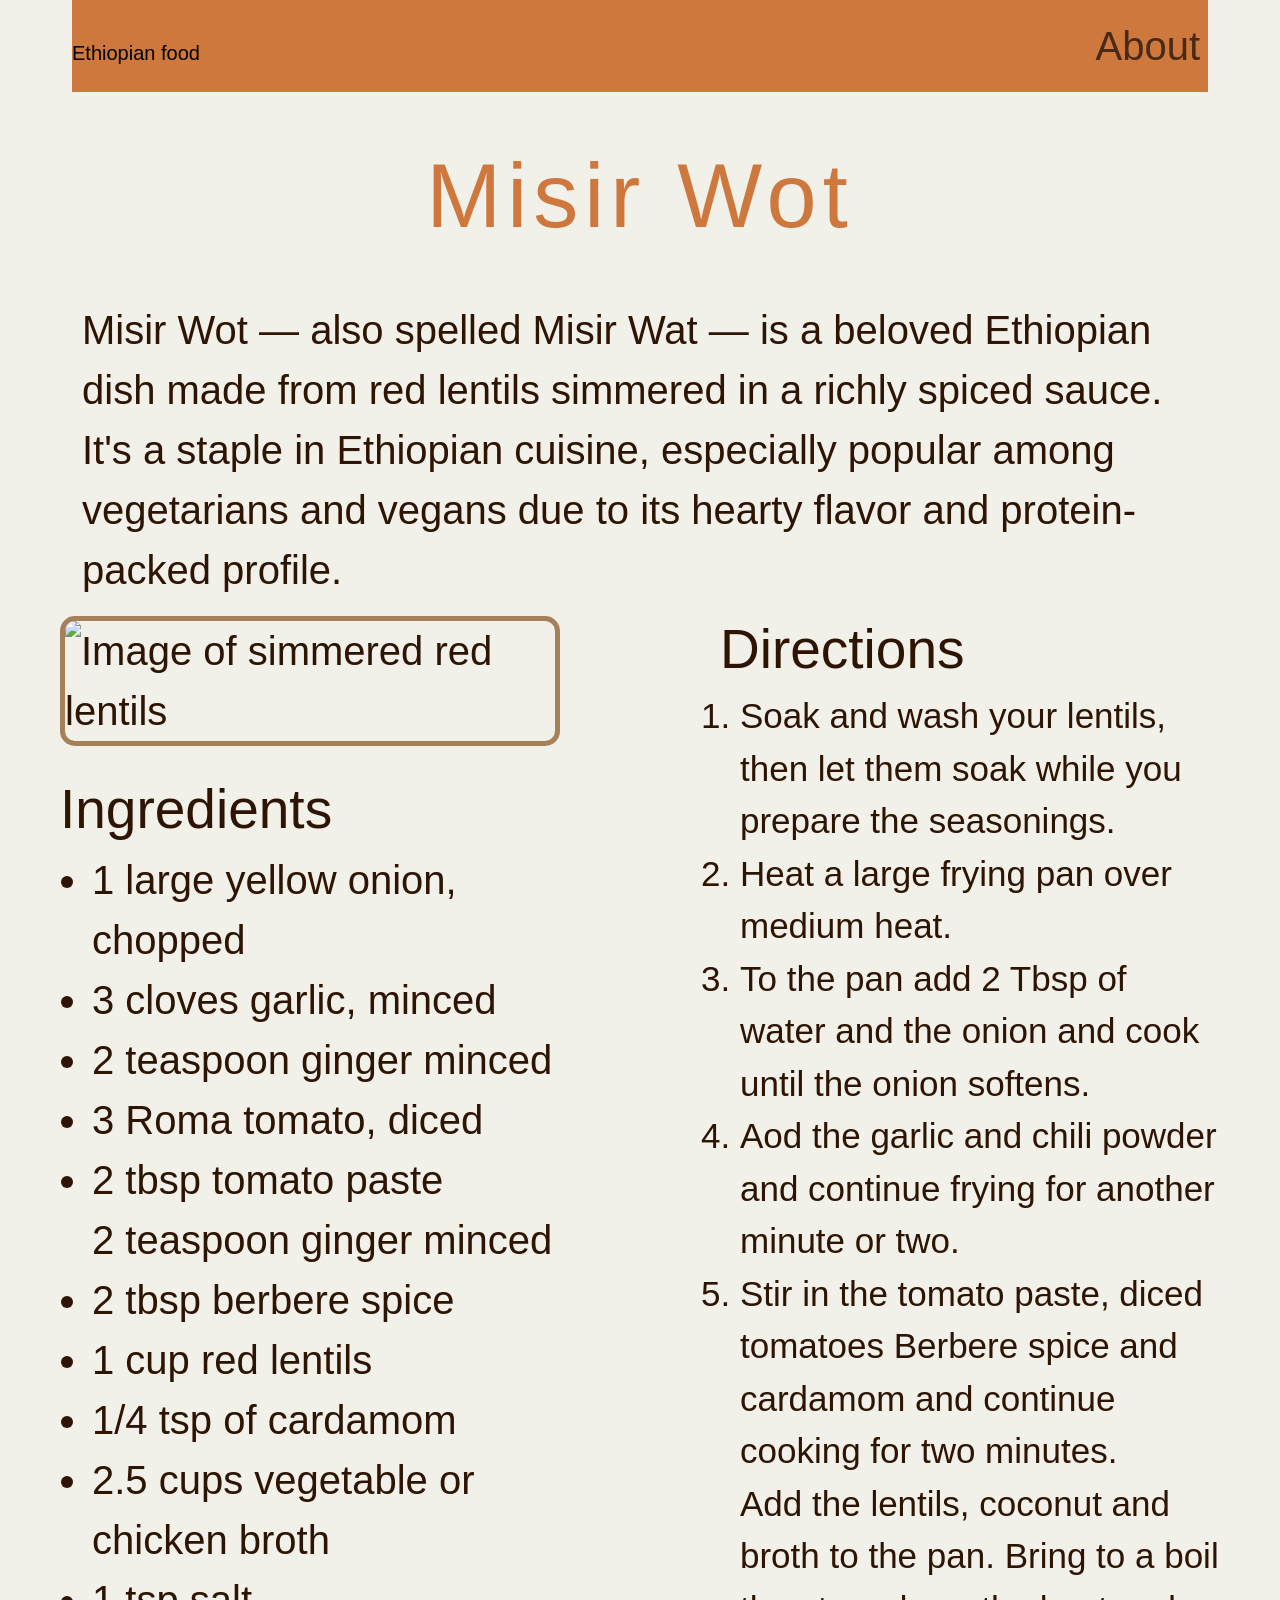
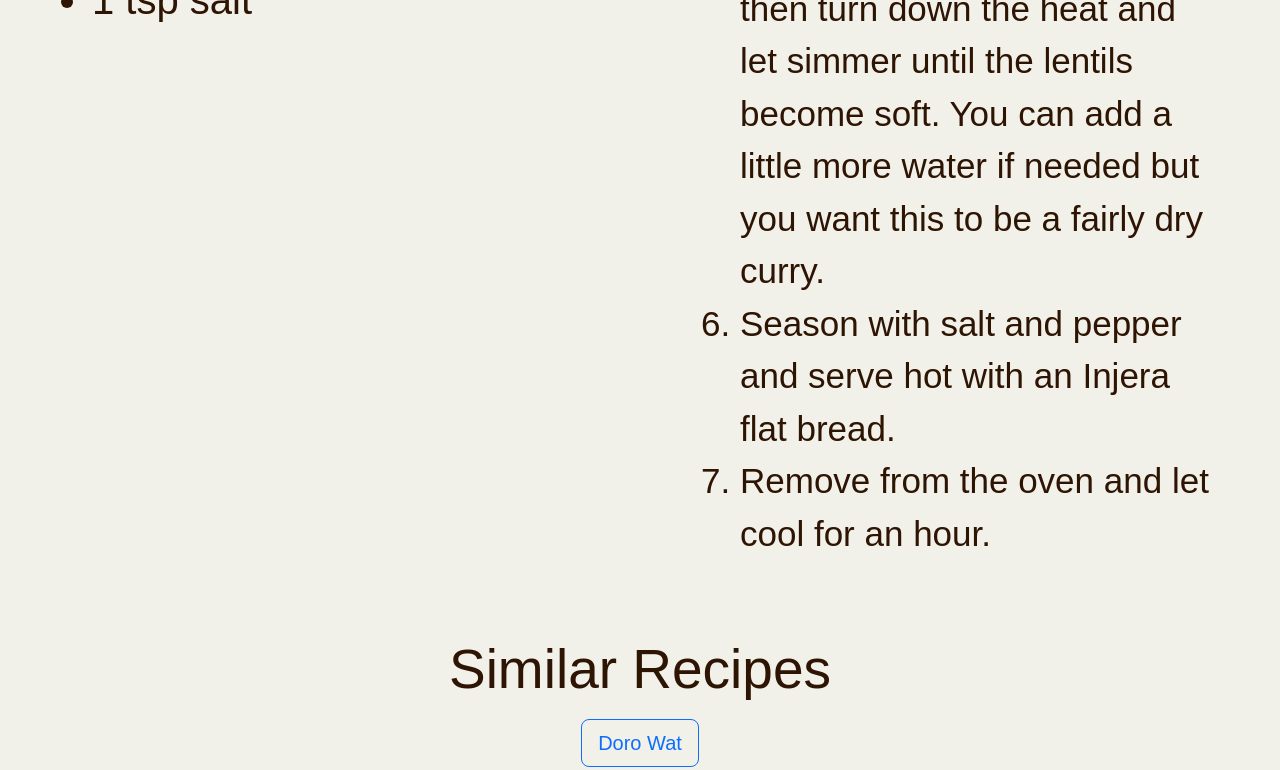
==== index.html @ c92c0d99 "Nav bar moved about link to the right" ====
<!DOCTYPE html>
<html lang="en">
<head>
    <link href="https://cdn.jsdelivr.net/npm/bootstrap@5.3.8/dist/css/bootstrap.min.css" rel="stylesheet" integrity="sha384-sRIl4kxILFvY47J16cr9ZwB07vP4J8+LH7qKQnuqkuIAvNWLzeN8tE5YBujZqJLB" crossorigin="anonymous">
    <link rel="stylesheet" href="styles.css"> </link>
    <meta name="description" content="first html page"></meta>
    <meta charset="UTF-8">
    <meta name="viewport" content="width=device-width, initial-scale=1.0"/>
    <title>Misir Wot</title>
</head>
<body>
    <div class="container-fluid">
        <nav class="navbar navbar-expand-lg navbar-expand-lg bg-orange">
            <div class="navleft">
                <a class="navbar-brand" href="#">Ethiopian food</a>
            </div>
            <div class="navcenter">          
            </div>
            <div class="navright">
                <button class="navbar-toggler" type="button" data-toggle="collapse" data-target="#navbarNav">
                    <span class="navbar-toggler-icon"></span>
                </button>
                <div class="collapse navbar-collapse" id="navbarNav">
                    <ul class="navbar-nav ml-auto">
                        <li class="nav-item">
                        <a class="nav-link rightL" href="#">About</a>
                        </li>
                    </ul>
                </div> 
            </div>
        </nav>
    </div>
    <div class="container">
        <div class="intro col-12">  
            <h1>Misir Wot</h1>
            <p> <strong> Misir Wot</strong> — also spelled Misir Wat — is a beloved Ethiopian dish made from red lentils 
                simmered in a richly spiced sauce. It's a staple in Ethiopian cuisine, especially popular among vegetarians 
                and vegans due to its hearty flavor and protein-packed profile.</p>
        </div>
    </div>

    <div class="content">
        <div class="left">
            <img src="https://www.paintthekitchenred.com/wp-content/uploads/2021/01/Instant-Pot-Ethiopian-Lentils-P1-Paint-the-Kitchen-Red.jpg" alt="Image of simmered red lentils">

            <div class="Ingredients"> 
                <h2>Ingredients</h2>

                <ul>
                    <li>1 large yellow onion, chopped</li>
                    <li>3 cloves garlic, minced</li>
                    <li>2 teaspoon ginger minced</l1>
                    <li>3 Roma tomato, diced</li>
                    <li>2 tbsp tomato paste</li>
                    <l1>2 teaspoon ginger minced</l1>
                    <li>2 tbsp berbere spice</li>
                    <li>1 cup red lentils</li>
                    <li>1/4 tsp of cardamom</li>
                    <li>2.5 cups vegetable or chicken broth</li>
                    <li>1 tsp salt</li>
                </ul>
            </div> 
        </div>

        <div class="right">
            <div class="description"> 
                <h3>Directions</h3>
                <ol>
                    <li>Soak and wash your lentils, then let them soak while you prepare the seasonings.</li>
                    <li>Heat a large frying pan over medium heat.</li>
                    <li>To the pan add 2 Tbsp of water and the onion and cook until the onion softens.</li>
                    <li>Aod the garlic and chili powder and continue frying for another minute or two.</li>
                    <li>Stir in the tomato paste, diced tomatoes Berbere spice and cardamom and continue 
                        cooking for two minutes.</li>
                    <l1>Add the lentils, coconut and broth to the pan. Bring to a boil then turn down the 
                        heat and let simmer until the lentils become soft. You can add a little more water if 
                        needed but you want this to be a fairly dry curry.</l1>
                    <li> Season with salt and pepper and serve hot with an Injera flat bread.</li>
                    <li>Remove from the oven and let cool for an hour. </li>
                </ol>
            </div> 
        </div>
    </div>

    <div class = "footer"> 
        <h3>Similar Recipes</h3>
        <ul class = "clean-list">
            <li>
                <a class="btn btn-outline-primary btn-lg" role="button" href="https://www.diversivore.com/doro-wat/">Doro Wat</a></li>
            </li>
        </ul>
    </div>   
    <script src="https://cdn.jsdelivr.net/npm/bootstrap@5.3.8/dist/js/bootstrap.bundle.min.js" integrity="sha384-FKyoEForCGlyvwx9Hj09JcYn3nv7wiPVlz7YYwJrWVcXK/BmnVDxM+D2scQbITxI" crossorigin="anonymous"></script>

</body>
</html>
---- styles.css ----
body {
    background-color: rgb(241, 240, 233);
    color: rgb(46, 20, 3);
    font-size: 40px;
    font-family: 'Oswald', sans-serif;
    font-weight: 300;
    max-width: 1200px;
    margin: 0 auto;
    padding: 0 20px;
}
  
h1 {
    font-size: 90px;
    color: rgb(206, 120, 62);
    font-weight: 400;
    text-align: center;
    margin: 50px auto;
    letter-spacing: 6px;
}
  
img {
    width: 500px;
    height: auto;
    border: 5px solid hsl(30, 30%, 50%);
    border-radius: 15px;
    display: block;
    margin-bottom: 30px;
}

h2, h3{
    font-size: 55px;;
}
  
.content {
    display: flex;
    justify-content: space-between;
    align-items: flex-start;
    gap: 50px;
    margin: 15px 0;
    flex-wrap: wrap;
}
  
.left {
    flex: 0 0 500px;
}
  
.right {
    flex: 0 0 500px;
}
  
.ingredients {
    font-size: 35px;
    margin-bottom: 15px;
}
  
.ingredients ul {
    padding-left: 20px;
}
  
.description  {
    font-size: 35px;
    margin-bottom: 15px;
}
  
.description ol {
    padding-left: 20px;
}
  
.footer {
    text-align: center;
    margin-top: 60px;
}
  
.clean-list {
    list-style-type: none;
    margin: 0;
    padding: 0;
}
  
.bg-orange {
    background-color: rgb(206, 120, 62);
}

.rightL{
    text-align: right;
}

.navcenter{
    width: 100%;
}
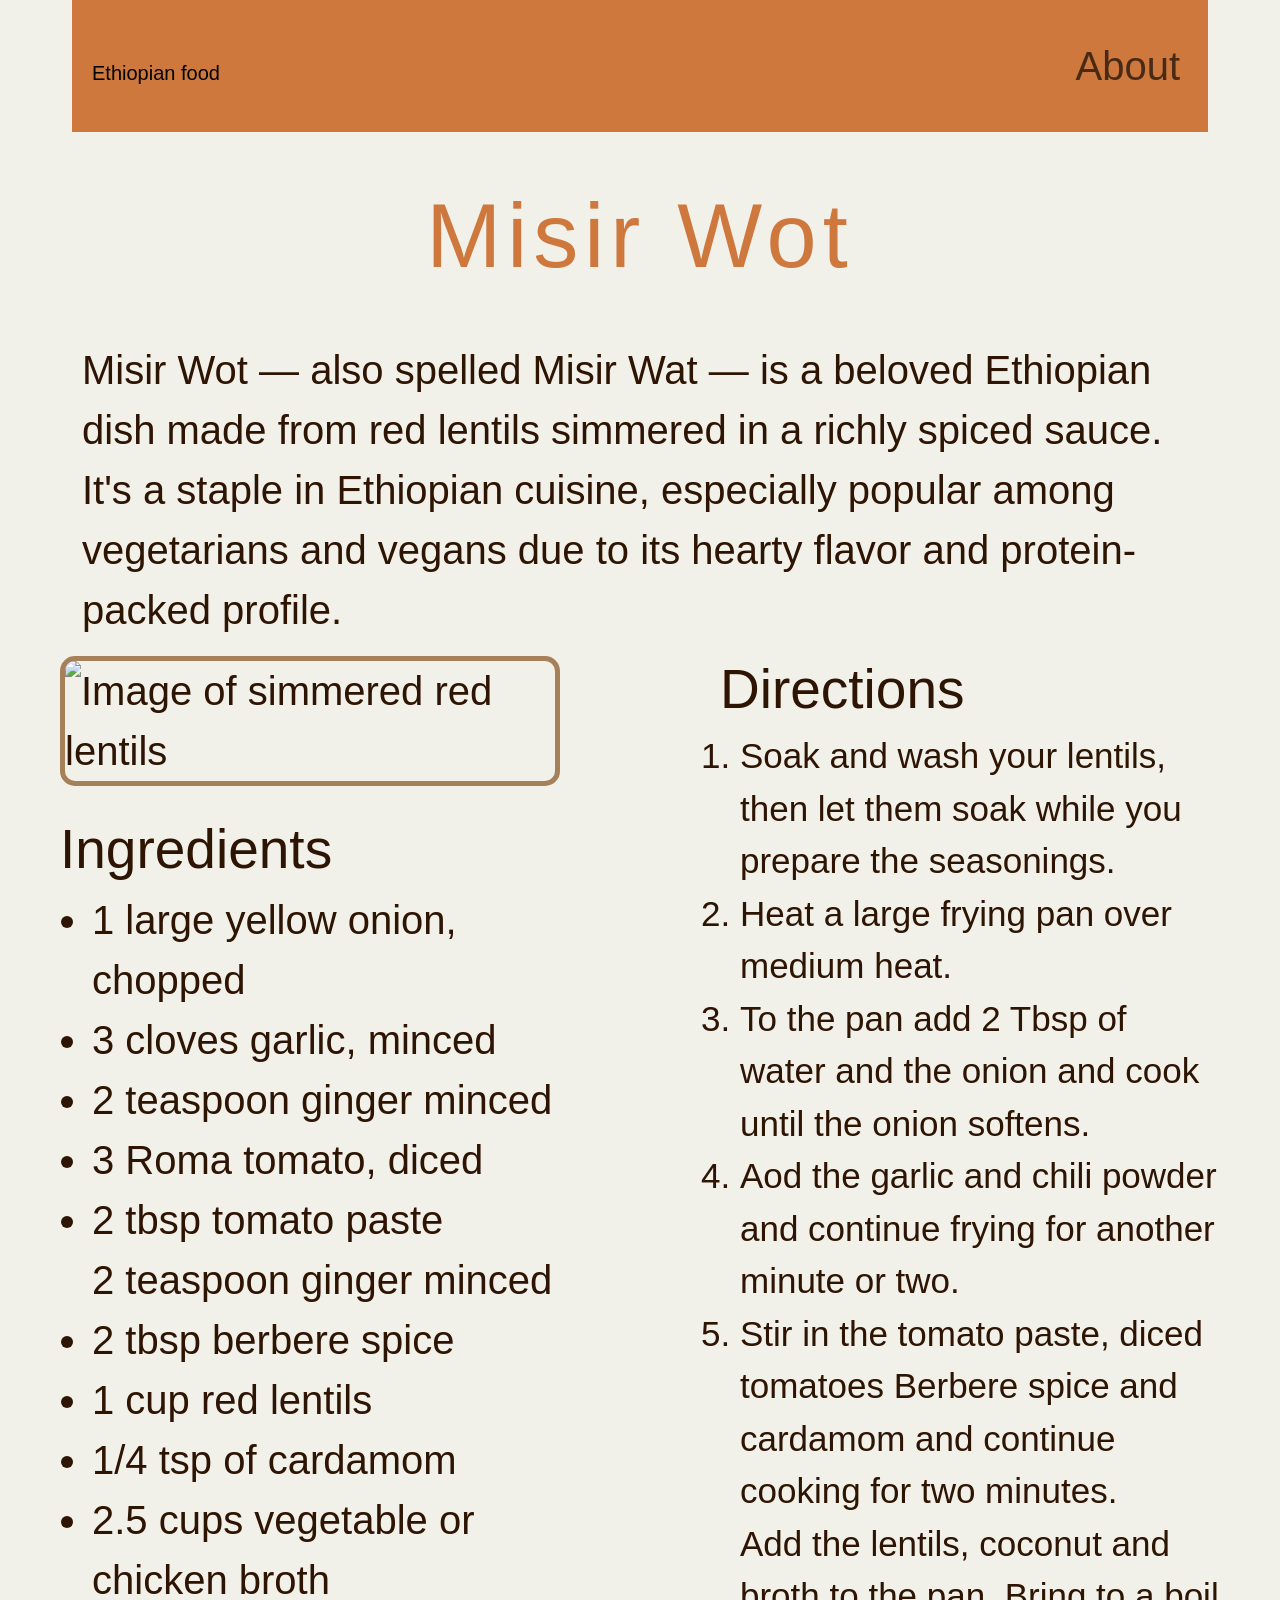
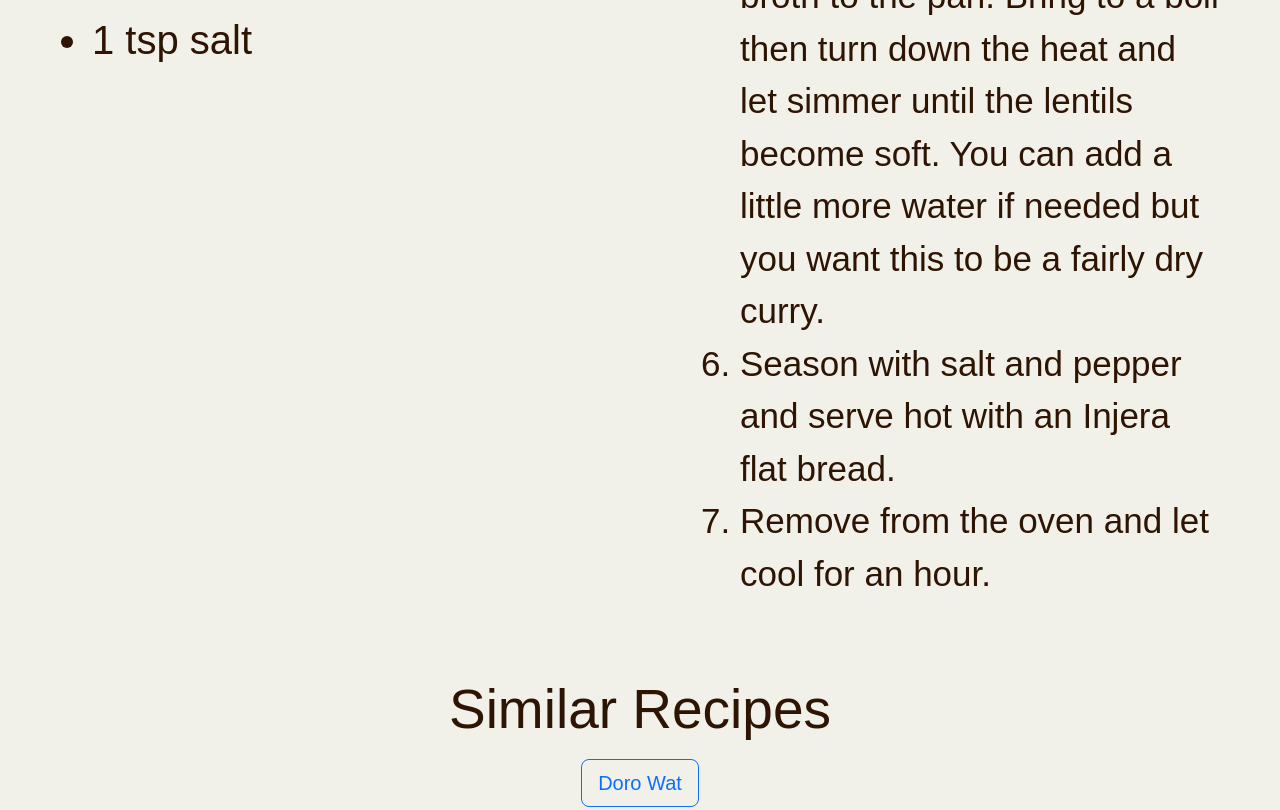
==== commit 547824b6: "nav bar padding" ====
--- a/index.html
+++ b/index.html
@@ -11,7 +11,7 @@
 <body>
     <div class="container-fluid">
         <nav class="navbar navbar-expand-lg navbar-expand-lg bg-orange">
-            <div class="navleft">
+            <div class="navleft" id="navleft"> 
                 <a class="navbar-brand" href="#">Ethiopian food</a>
             </div>
             <div class="navcenter">          
--- a/styles.css
+++ b/styles.css
@@ -83,8 +83,17 @@
 
 .rightL{
     text-align: right;
+    padding: 30px,30px,30px,30px;
 }
 
 .navcenter{
     width: 100%;
-}+}
+
+.navleft{
+    padding: 20px;
+}
+
+.navright{
+    padding: 20px;
+}
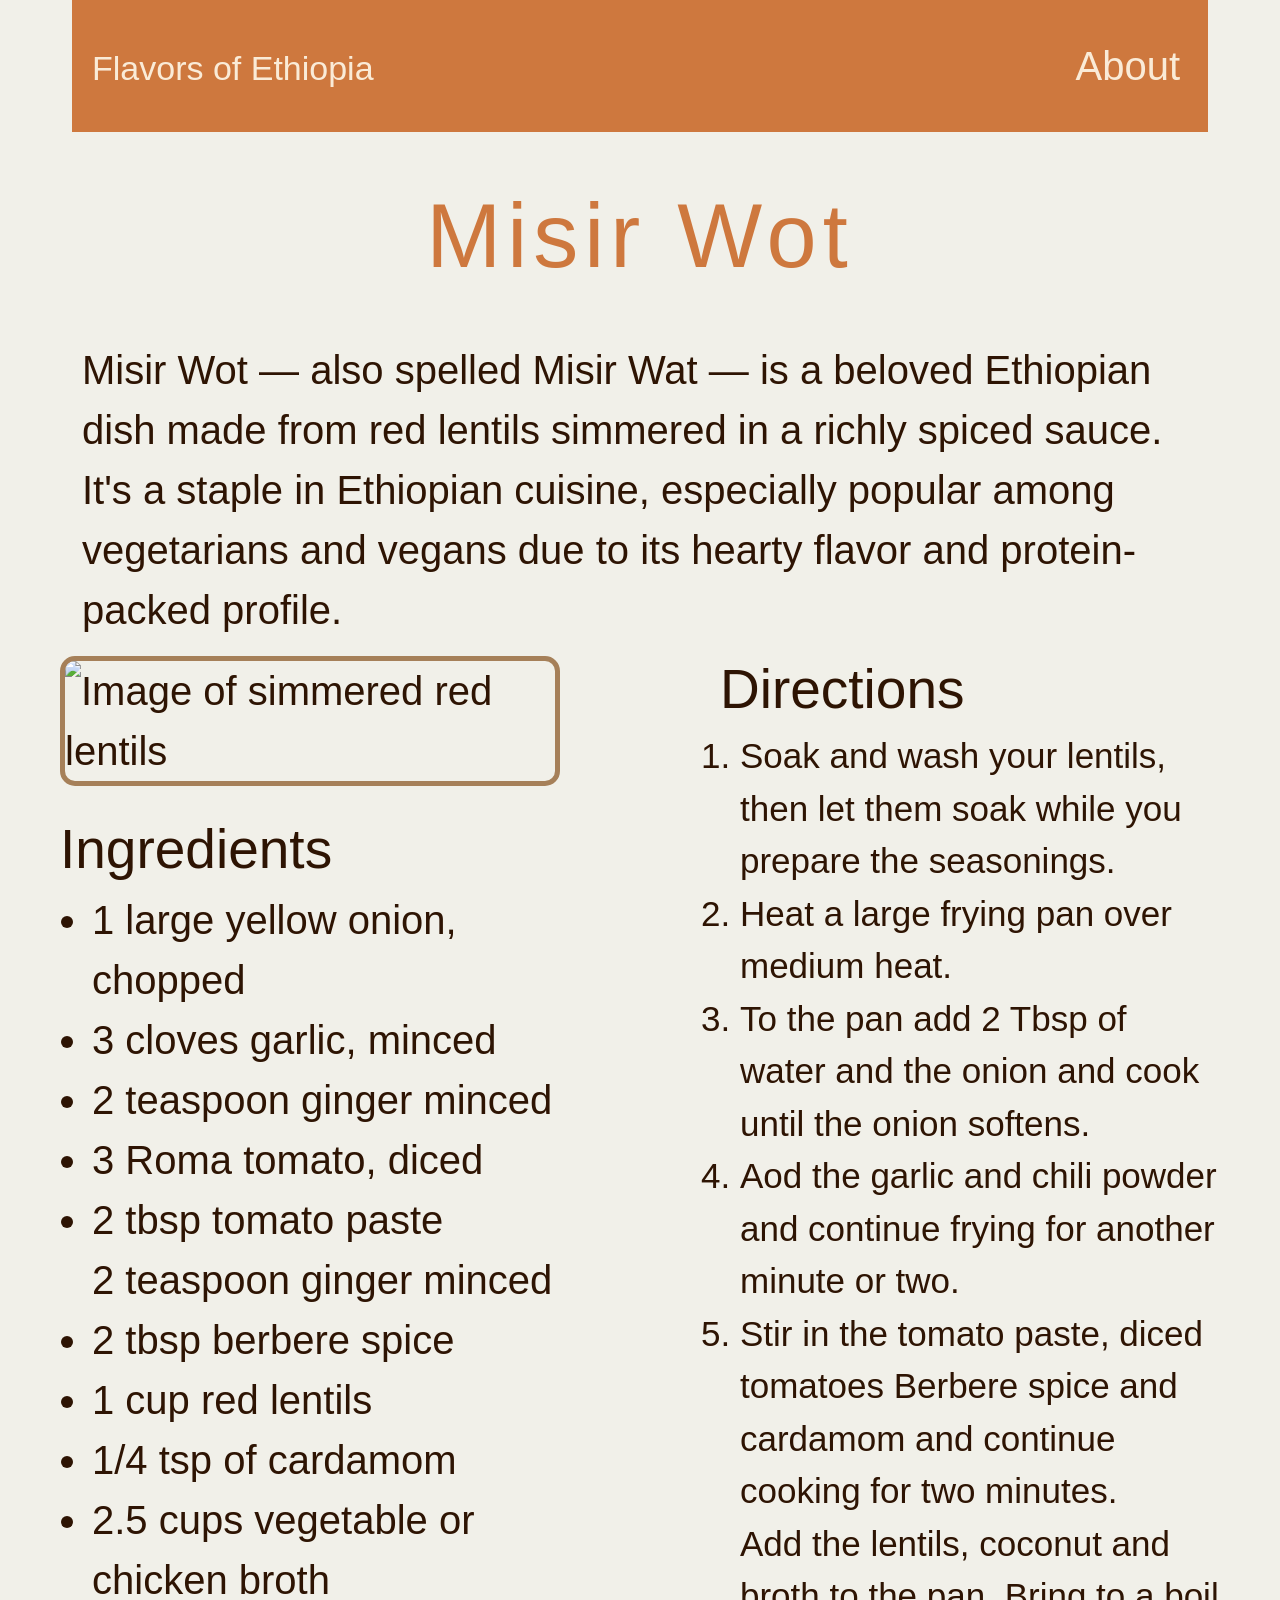
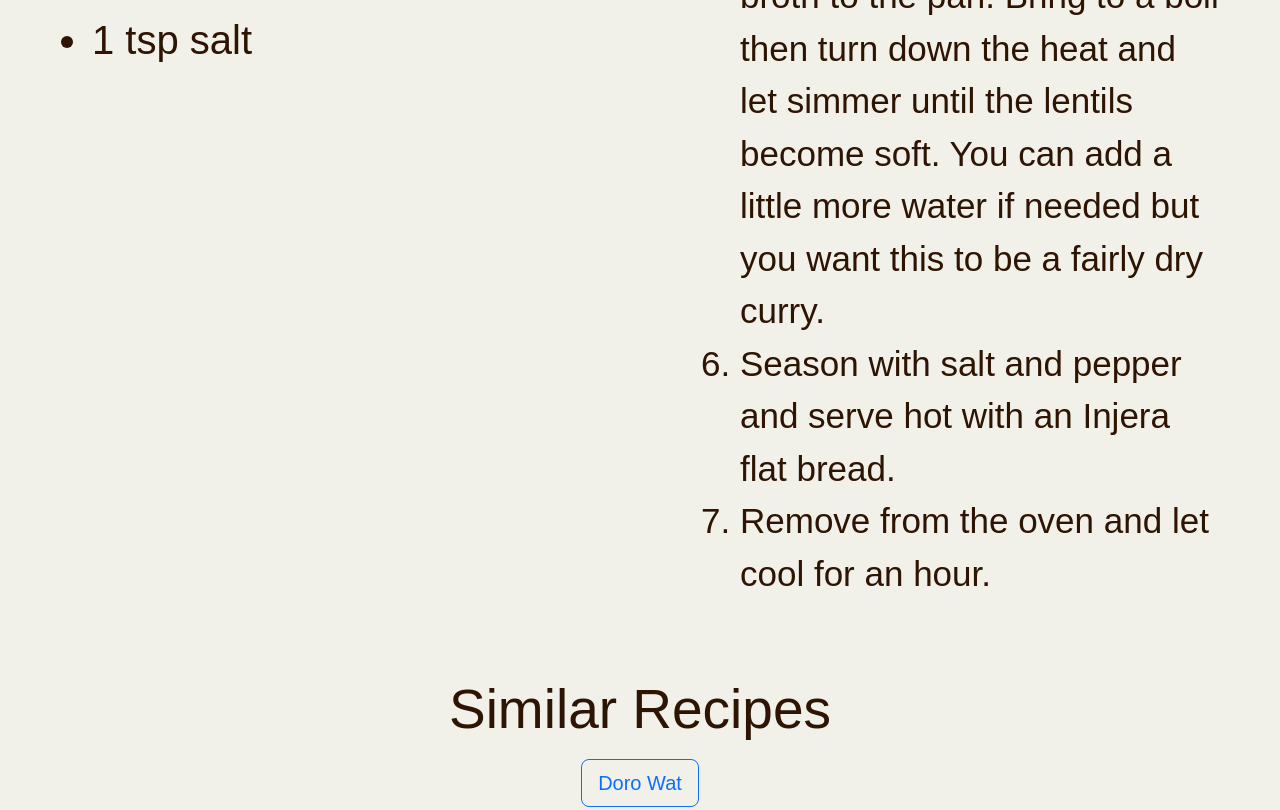
==== commit 587cfaf5: "added script.js" ====
--- a/index.html
+++ b/index.html
@@ -12,7 +12,7 @@
     <div class="container-fluid">
         <nav class="navbar navbar-expand-lg navbar-expand-lg bg-orange">
             <div class="navleft" id="navleft"> 
-                <a class="navbar-brand" href="#">Ethiopian food</a>
+                <a class="navbar-brand" href="#">Flavors of Ethiopia</a>
             </div>
             <div class="navcenter">          
             </div>
@@ -93,4 +93,5 @@
     <script src="https://cdn.jsdelivr.net/npm/bootstrap@5.3.8/dist/js/bootstrap.bundle.min.js" integrity="sha384-FKyoEForCGlyvwx9Hj09JcYn3nv7wiPVlz7YYwJrWVcXK/BmnVDxM+D2scQbITxI" crossorigin="anonymous"></script>
 
 </body>
+<script src="script.js"></script>
 </html>
--- a/styles.css
+++ b/styles.css
@@ -84,6 +84,8 @@
 .rightL{
     text-align: right;
     padding: 30px,30px,30px,30px;
+    color: antiquewhite;
+    font-size: 20;
 }
 
 .navcenter{
@@ -92,8 +94,15 @@
 
 .navleft{
     padding: 20px;
+
 }
 
 .navright{
     padding: 20px;
 }
+
+.navbar-brand{
+    color: antiquewhite;
+    font-size: 34px;
+
+}
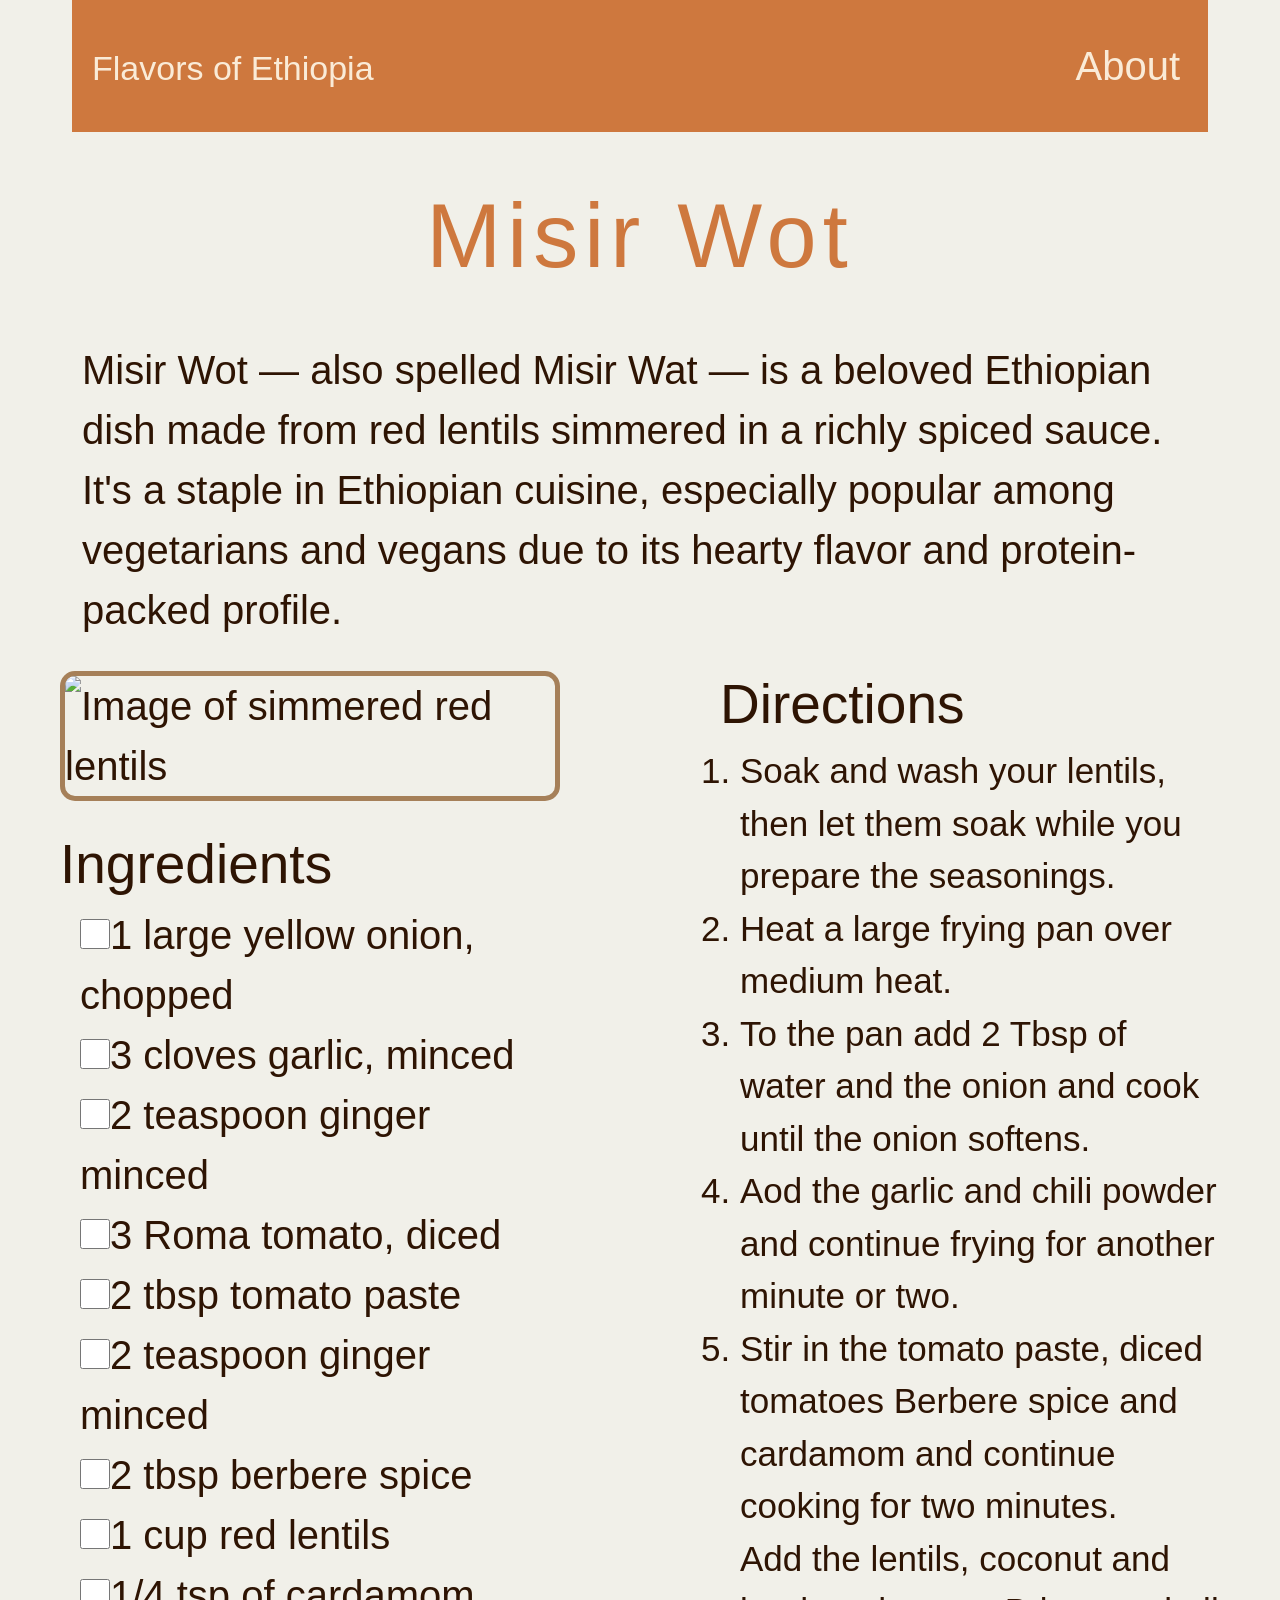
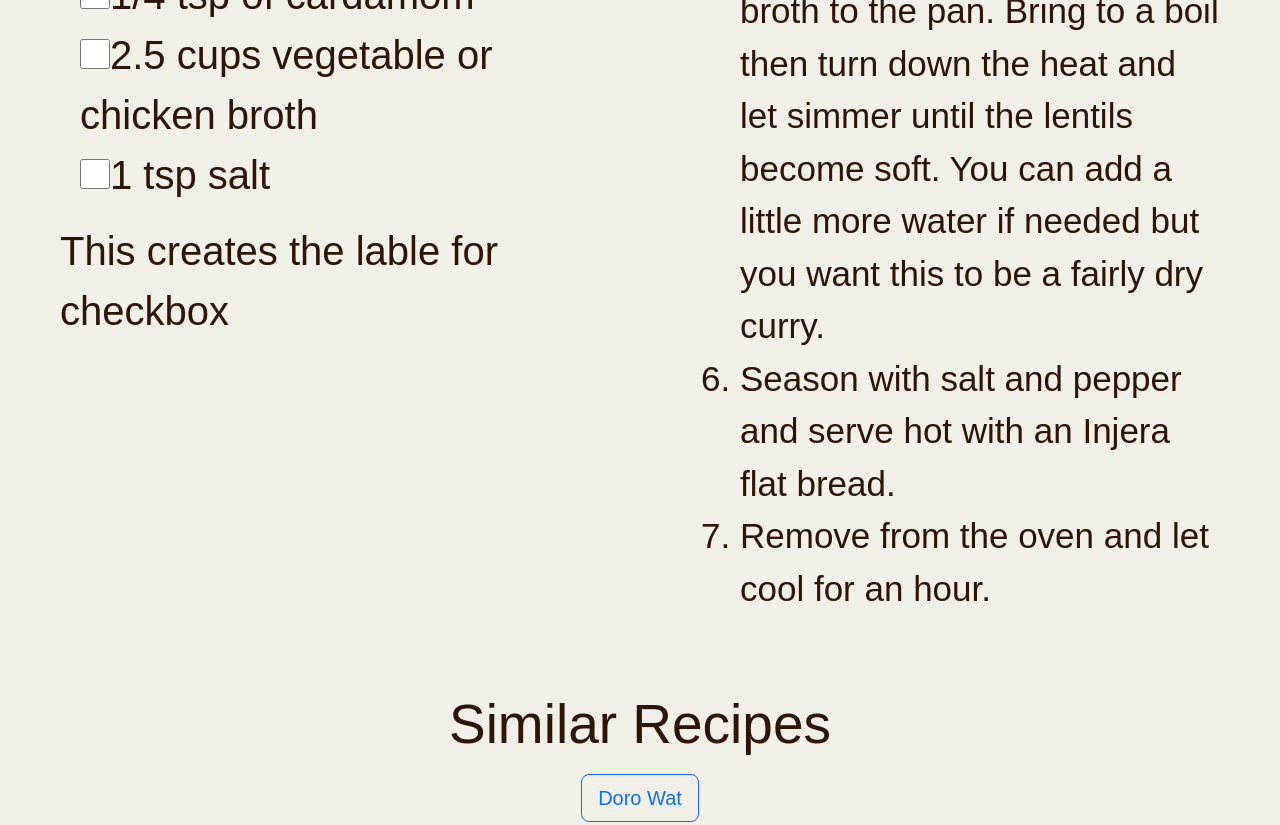
==== commit fb19e4ee: "updating checkbox" ====
--- a/index.html
+++ b/index.html
@@ -31,22 +31,24 @@
         </nav>
     </div>
     <div class="container">
-        <div class="intro col-12">  
-            <h1>Misir Wot</h1>
-            <p> <strong> Misir Wot</strong> — also spelled Misir Wat — is a beloved Ethiopian dish made from red lentils 
-                simmered in a richly spiced sauce. It's a staple in Ethiopian cuisine, especially popular among vegetarians 
-                and vegans due to its hearty flavor and protein-packed profile.</p>
-        </div>
+        <div class="row">
+            <div class="intro col-12">  
+                <h1>Misir Wot</h1>
+                <p> <strong> Misir Wot</strong> — also spelled Misir Wat — is a beloved Ethiopian dish made from red lentils 
+                    simmered in a richly spiced sauce. It's a staple in Ethiopian cuisine, especially popular among vegetarians 
+                    and vegans due to its hearty flavor and protein-packed profile.</p>
+            </div>
+       </div>
     </div>
 
     <div class="content">
         <div class="left">
             <img src="https://www.paintthekitchenred.com/wp-content/uploads/2021/01/Instant-Pot-Ethiopian-Lentils-P1-Paint-the-Kitchen-Red.jpg" alt="Image of simmered red lentils">
 
-            <div class="Ingredients"> 
+            <div class="Ingredients" id="ingredients"> 
                 <h2>Ingredients</h2>
 
-                <ul>
+                <ul id="ingredientsList">
                     <li>1 large yellow onion, chopped</li>
                     <li>3 cloves garlic, minced</li>
                     <li>2 teaspoon ginger minced</l1>
@@ -91,7 +93,7 @@
         </ul>
     </div>   
     <script src="https://cdn.jsdelivr.net/npm/bootstrap@5.3.8/dist/js/bootstrap.bundle.min.js" integrity="sha384-FKyoEForCGlyvwx9Hj09JcYn3nv7wiPVlz7YYwJrWVcXK/BmnVDxM+D2scQbITxI" crossorigin="anonymous"></script>
+    <script src="script.js"></script>
 
 </body>
-<script src="script.js"></script>
 </html>
--- a/styles.css
+++ b/styles.css
@@ -53,8 +53,10 @@
     margin-bottom: 15px;
 }
   
-.ingredients ul {
+.Ingredients ul {
     padding-left: 20px;
+    list-style-type: none;
+
 }
   
 .description  {
@@ -105,4 +107,10 @@
     color: antiquewhite;
     font-size: 34px;
 
+}
+
+.bigCheckbox{
+    width: 30px;
+    height: 30px;
+    
 }
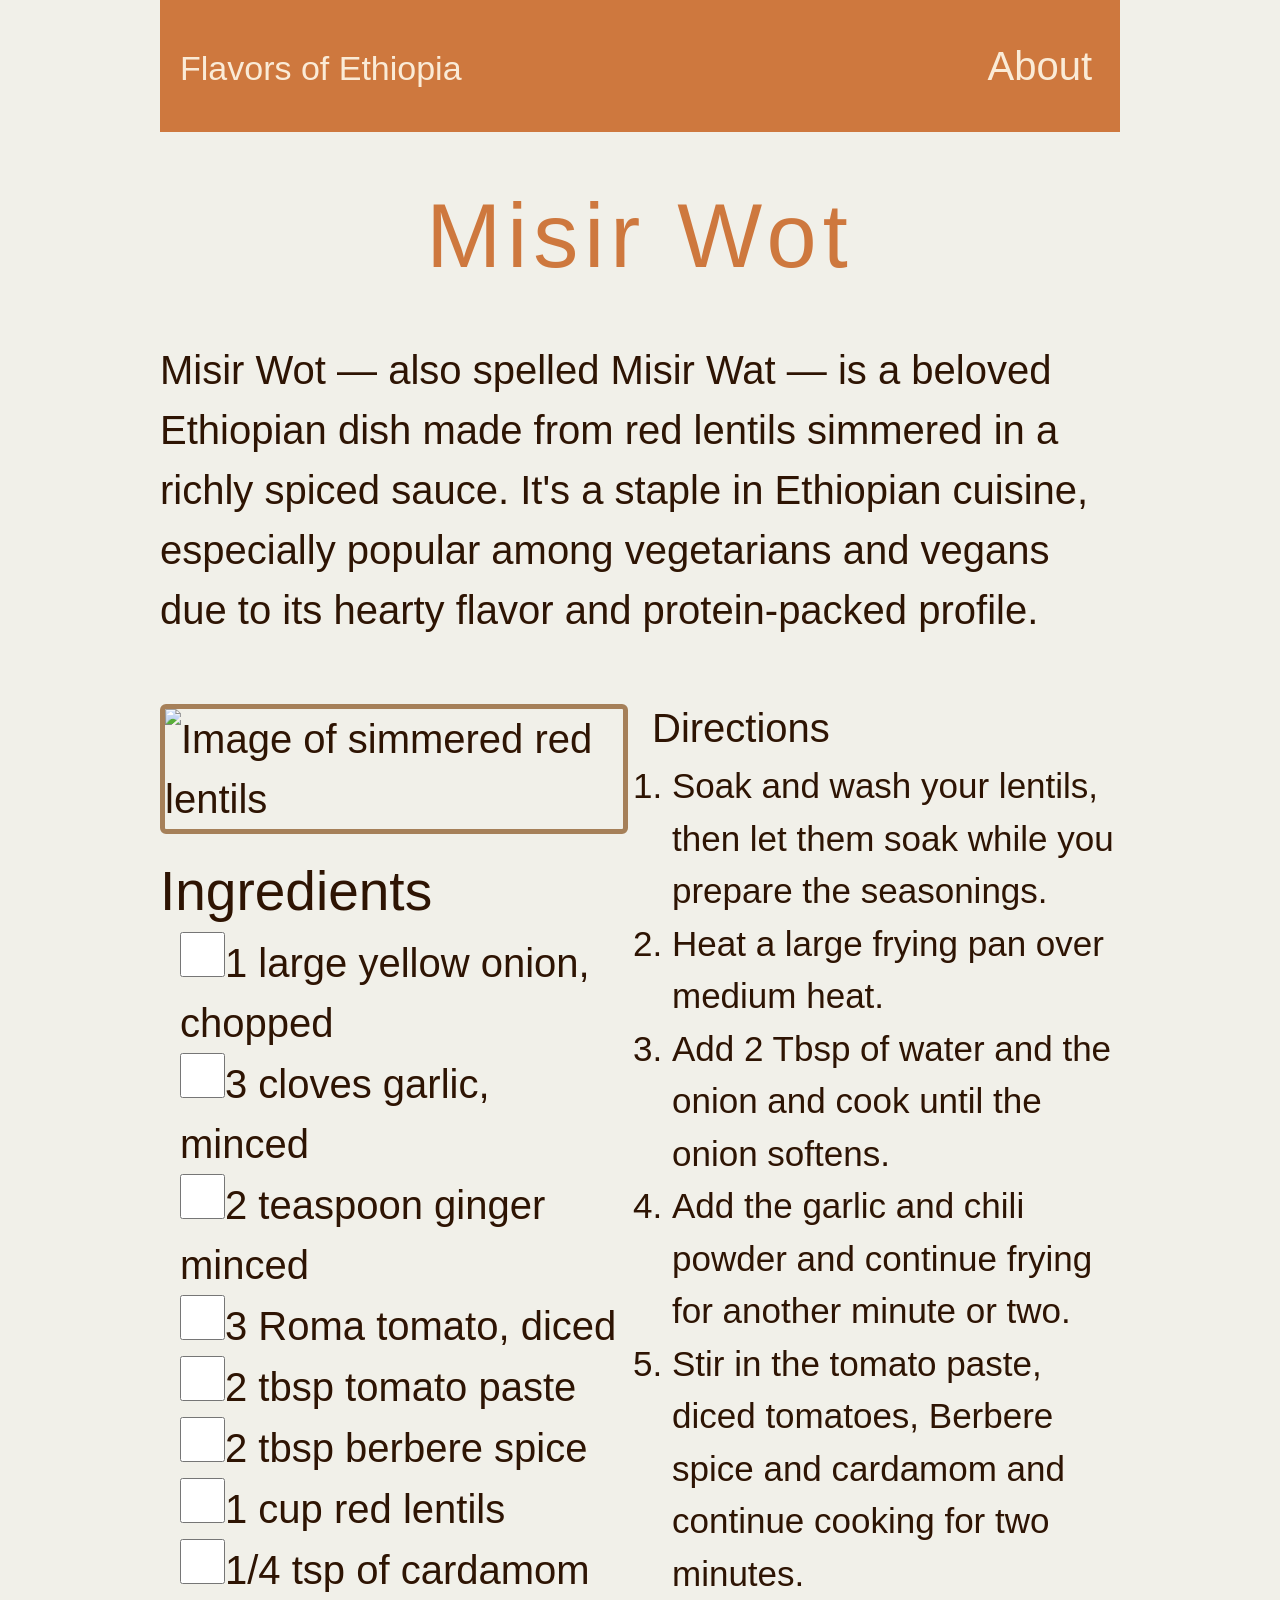
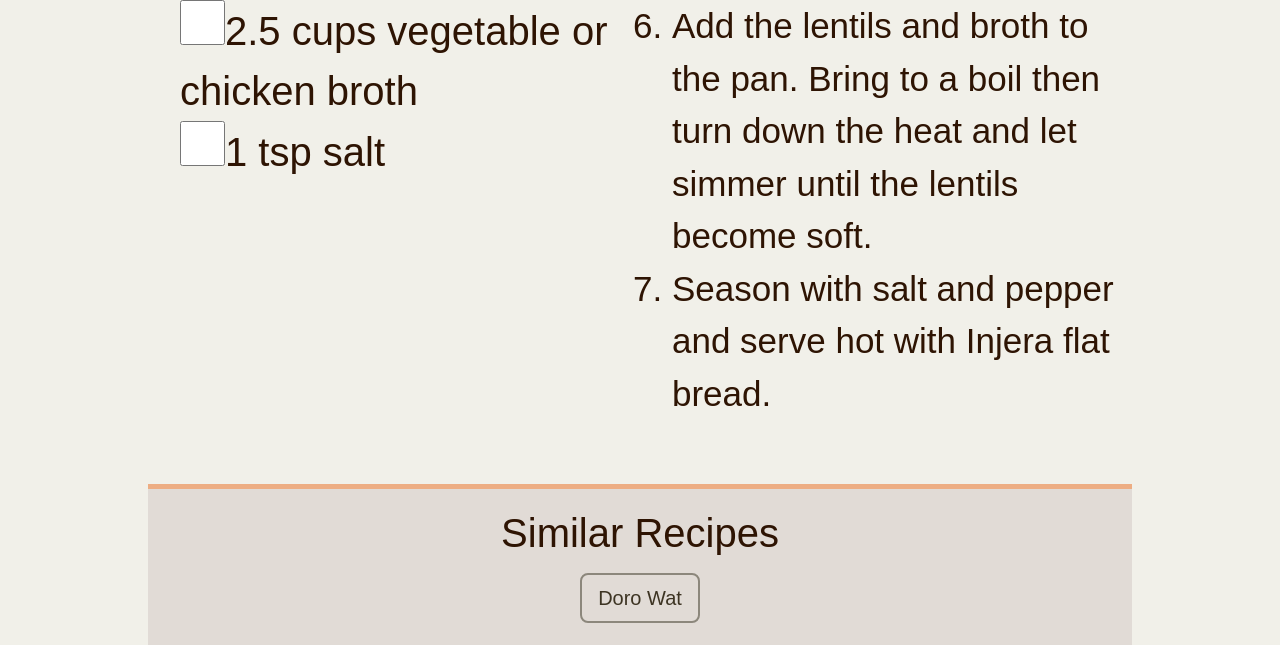
==== commit e6f8ea8d: "Adding a strikethrough when someone" ====
--- a/index.html
+++ b/index.html
@@ -41,48 +41,44 @@
        </div>
     </div>
 
-    <div class="content">
-        <div class="left">
-            <img src="https://www.paintthekitchenred.com/wp-content/uploads/2021/01/Instant-Pot-Ethiopian-Lentils-P1-Paint-the-Kitchen-Red.jpg" alt="Image of simmered red lentils">
+  <div class="container my-5">
+  <div class="row">
+    <div class="col-lg-6 mb-4">
+      <img src="https://www.paintthekitchenred.com/wp-content/uploads/2021/01/Instant-Pot-Ethiopian-Lentils-P1-Paint-the-Kitchen-Red.jpg" alt="Image of simmered red lentils" class="img-fluid rounded mb-4">
 
-            <div class="Ingredients" id="ingredients"> 
-                <h2>Ingredients</h2>
+      <div class="Ingredients" id="ingredients"> 
+        <h2>Ingredients</h2>
+        <ul id="ingredientsList">
+          <li>1 large yellow onion, chopped</li>
+          <li>3 cloves garlic, minced</li>
+          <li>2 teaspoon ginger minced</li>
+          <li>3 Roma tomato, diced</li>
+          <li>2 tbsp tomato paste</li>
+          <li>2 tbsp berbere spice</li>
+          <li>1 cup red lentils</li>
+          <li>1/4 tsp of cardamom</li>
+          <li>2.5 cups vegetable or chicken broth</li>
+          <li>1 tsp salt</li>
+        </ul>
+      </div>
+    </div>
 
-                <ul id="ingredientsList">
-                    <li>1 large yellow onion, chopped</li>
-                    <li>3 cloves garlic, minced</li>
-                    <li>2 teaspoon ginger minced</l1>
-                    <li>3 Roma tomato, diced</li>
-                    <li>2 tbsp tomato paste</li>
-                    <l1>2 teaspoon ginger minced</l1>
-                    <li>2 tbsp berbere spice</li>
-                    <li>1 cup red lentils</li>
-                    <li>1/4 tsp of cardamom</li>
-                    <li>2.5 cups vegetable or chicken broth</li>
-                    <li>1 tsp salt</li>
-                </ul>
-            </div> 
-        </div>
-
-        <div class="right">
-            <div class="description"> 
-                <h3>Directions</h3>
-                <ol>
-                    <li>Soak and wash your lentils, then let them soak while you prepare the seasonings.</li>
-                    <li>Heat a large frying pan over medium heat.</li>
-                    <li>To the pan add 2 Tbsp of water and the onion and cook until the onion softens.</li>
-                    <li>Aod the garlic and chili powder and continue frying for another minute or two.</li>
-                    <li>Stir in the tomato paste, diced tomatoes Berbere spice and cardamom and continue 
-                        cooking for two minutes.</li>
-                    <l1>Add the lentils, coconut and broth to the pan. Bring to a boil then turn down the 
-                        heat and let simmer until the lentils become soft. You can add a little more water if 
-                        needed but you want this to be a fairly dry curry.</l1>
-                    <li> Season with salt and pepper and serve hot with an Injera flat bread.</li>
-                    <li>Remove from the oven and let cool for an hour. </li>
-                </ol>
-            </div> 
-        </div>
+    <div class="col-lg-6">
+      <div class="description">
+        <h3>Directions</h3>
+        <ol>
+          <li>Soak and wash your lentils, then let them soak while you prepare the seasonings.</li>
+          <li>Heat a large frying pan over medium heat.</li>
+          <li>Add 2 Tbsp of water and the onion and cook until the onion softens.</li>
+          <li>Add the garlic and chili powder and continue frying for another minute or two.</li>
+          <li>Stir in the tomato paste, diced tomatoes, Berbere spice and cardamom and continue cooking for two minutes.</li>
+          <li>Add the lentils and broth to the pan. Bring to a boil then turn down the heat and let simmer until the lentils become soft.</li>
+          <li>Season with salt and pepper and serve hot with Injera flat bread.</li>
+        </ol>
+      </div>
     </div>
+  </div>
+</div>
 
     <div class = "footer"> 
         <h3>Similar Recipes</h3>
--- a/styles.css
+++ b/styles.css
@@ -4,9 +4,10 @@
     font-size: 40px;
     font-family: 'Oswald', sans-serif;
     font-weight: 300;
-    max-width: 1200px;
+    max-width: 2400px;
     margin: 0 auto;
     padding: 0 20px;
+    width: 80%;
 }
   
 h1 {
@@ -27,8 +28,12 @@
     margin-bottom: 30px;
 }
 
-h2, h3{
+h2 {
     font-size: 55px;;
+}
+
+h3 {
+    font-size: 40px;
 }
   
 .content {
@@ -41,11 +46,11 @@
 }
   
 .left {
-    flex: 0 0 500px;
+    flex: 1 1 500px;
 }
   
 .right {
-    flex: 0 0 500px;
+    flex: 1 1 700px;
 }
   
 .ingredients {
@@ -70,7 +75,11 @@
   
 .footer {
     text-align: center;
-    margin-top: 60px;
+    padding: 20px;
+    margin-top: 30px;
+    background-color: rgba(194, 177, 177, 0.35);
+    border-top: 5px solid rgba(255, 102, 0, 0.39);
+    width: 100%;
 }
   
 .clean-list {
@@ -110,7 +119,52 @@
 }
 
 .bigCheckbox{
-    width: 30px;
-    height: 30px;
+    width: 45px;
+    height: 45px;
+    text-decoration: line-through;
+}
+
+.btn-lg {
+     
+    border: 2px solid rgb(140, 135, 124);
+    color:rgb(61, 52, 35);;
+    background-color: transparent;
     
-}+}
+
+.btn-lg:hover {
+background-color: rgb(206, 120, 62); 
+color: white;
+}
+
+
+li:has(> input.bigCheckbox:checked){
+    text-decoration:line-through;
+   
+}
+
+/* Tablet view */
+@media (max-width: 768px) {
+    h1 {
+        font-size: 32px;
+        width: 100%;
+        letter-spacing: 3px;
+        color: rgb(240, 153, 12);
+        font-style: bold;
+        font-size: 40px;
+      }
+
+    h3 {
+        color: rgb(206, 120, 62);
+    }
+}
+
+
+  /* Mobile Devices */
+  @media (max-width: 480){
+
+    body {
+        font-size: 16px;
+        padding: 0 10px;
+      }
+  }
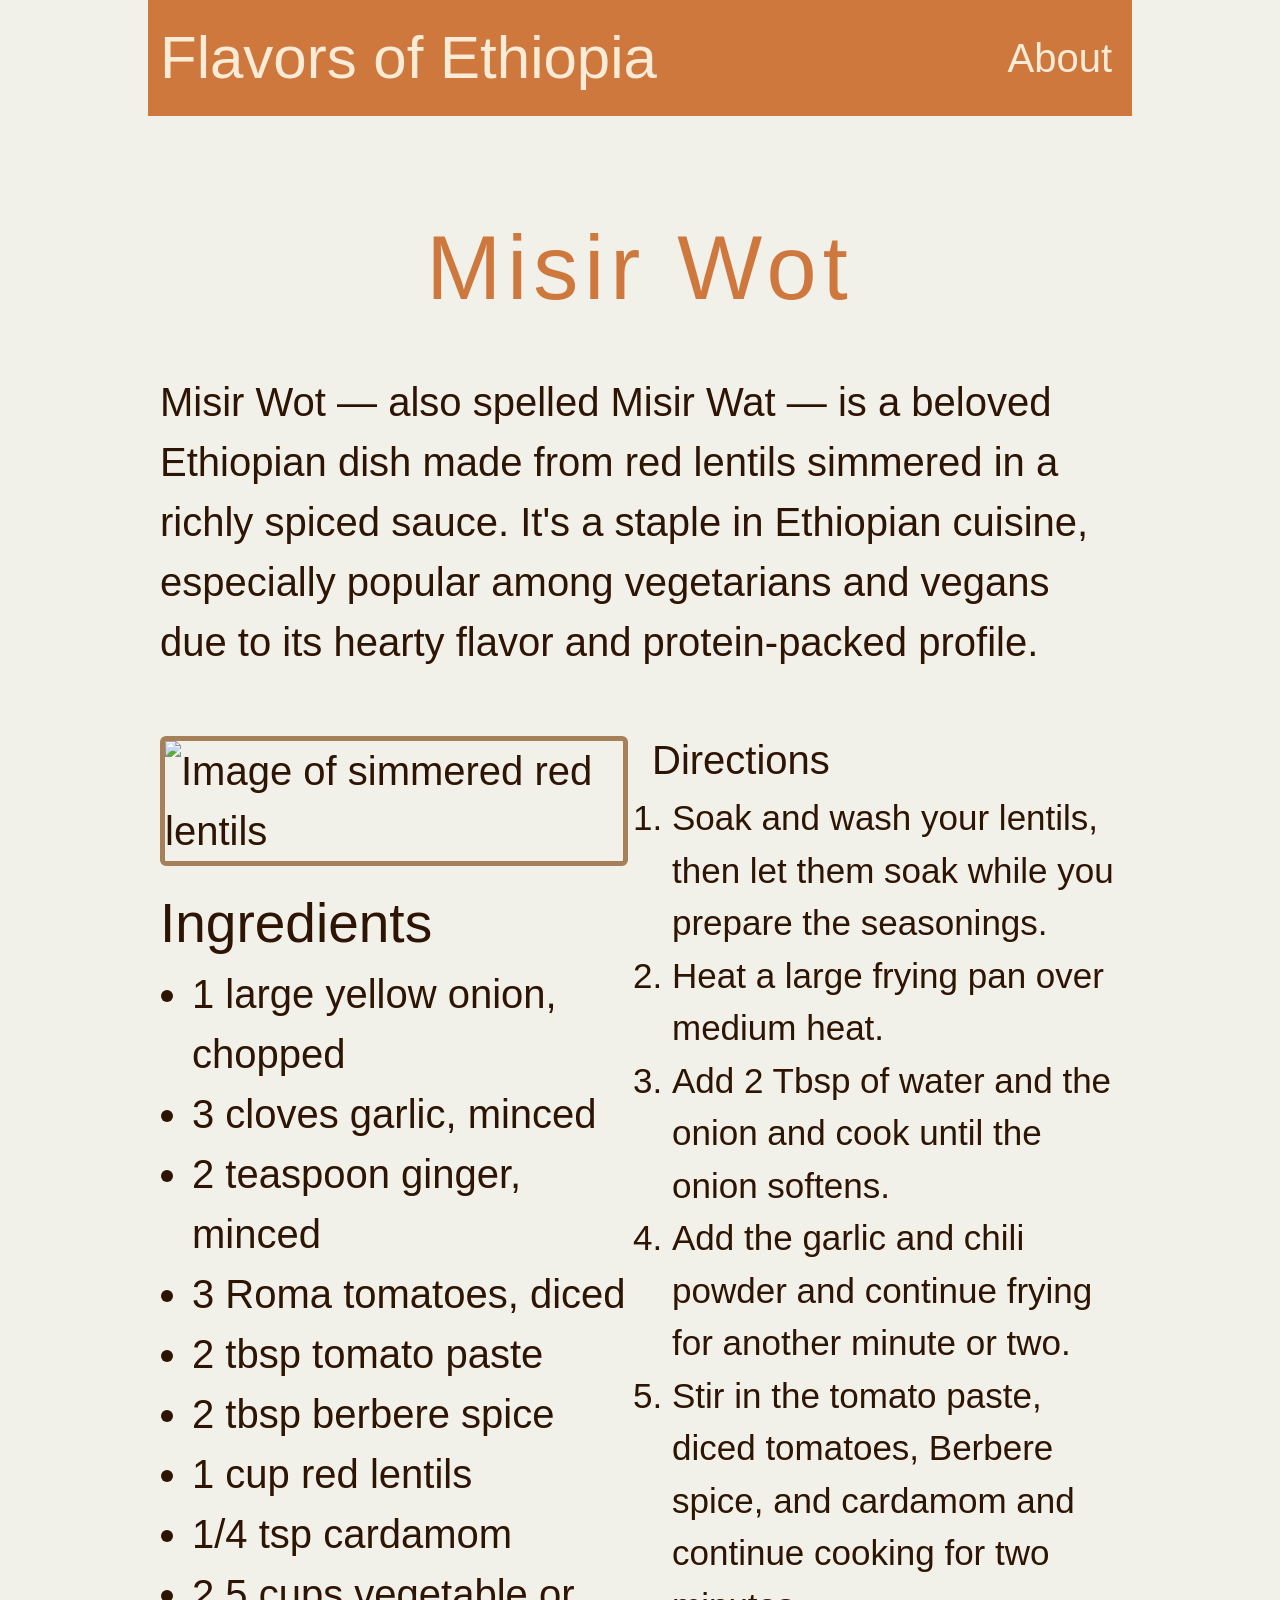
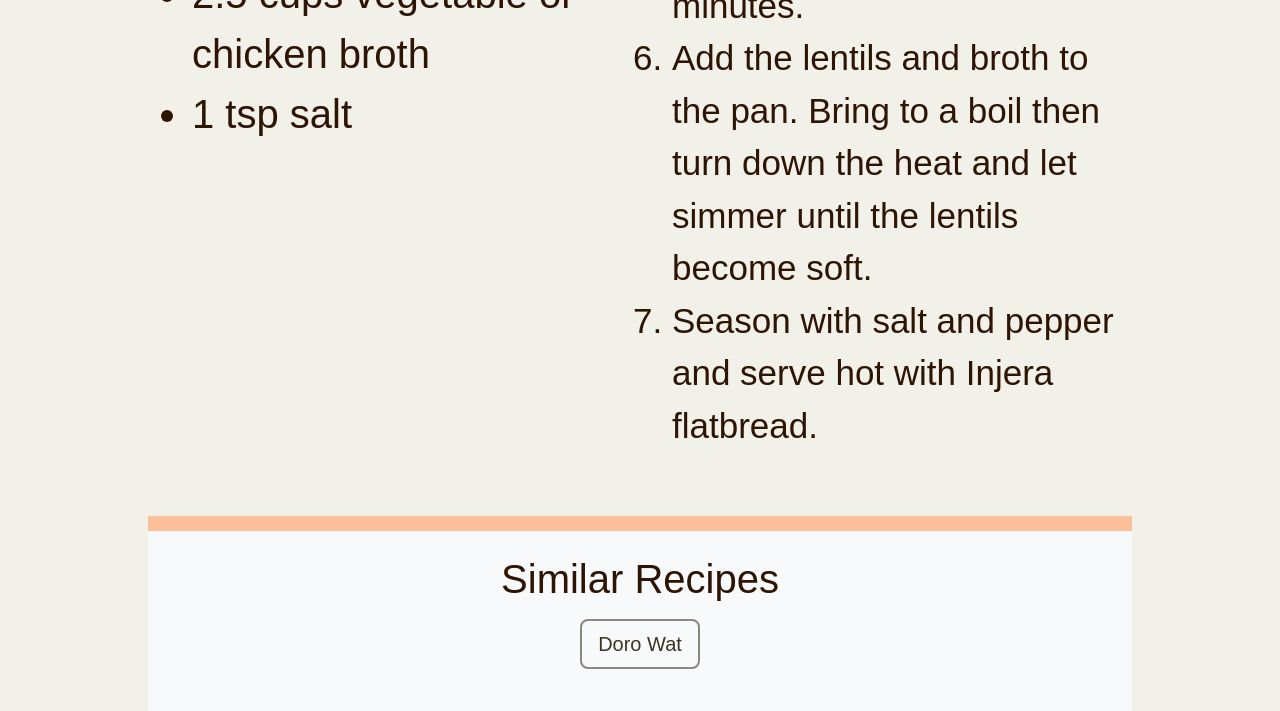
==== commit 157b2fac: "Update homepage and styles" ====
--- a/index.html
+++ b/index.html
@@ -1,95 +1,87 @@
 <!DOCTYPE html>
 <html lang="en">
 <head>
-    <link href="https://cdn.jsdelivr.net/npm/bootstrap@5.3.8/dist/css/bootstrap.min.css" rel="stylesheet" integrity="sha384-sRIl4kxILFvY47J16cr9ZwB07vP4J8+LH7qKQnuqkuIAvNWLzeN8tE5YBujZqJLB" crossorigin="anonymous">
-    <link rel="stylesheet" href="styles.css"> </link>
-    <meta name="description" content="first html page"></meta>
-    <meta charset="UTF-8">
-    <meta name="viewport" content="width=device-width, initial-scale=1.0"/>
-    <title>Misir Wot</title>
+  <meta charset="UTF-8">
+  <meta name="description" content="first html page">
+  <meta name="viewport" content="width=device-width, initial-scale=1.0">
+  <title>Misir Wot</title>
+  <link href="https://cdn.jsdelivr.net/npm/bootstrap@5.3.8/dist/css/bootstrap.min.css" rel="stylesheet" integrity="sha384-sRIl4kxILFvY47J16cr9ZwB07vP4J8+LH7qKQnuqkuIAvNWLzeN8tE5YBujZqJLB" crossorigin="anonymous">
+  <link rel="stylesheet" href="styles.css">
 </head>
 <body>
-    <div class="container-fluid">
-        <nav class="navbar navbar-expand-lg navbar-expand-lg bg-orange">
-            <div class="navleft" id="navleft"> 
-                <a class="navbar-brand" href="#">Flavors of Ethiopia</a>
-            </div>
-            <div class="navcenter">          
-            </div>
-            <div class="navright">
-                <button class="navbar-toggler" type="button" data-toggle="collapse" data-target="#navbarNav">
-                    <span class="navbar-toggler-icon"></span>
-                </button>
-                <div class="collapse navbar-collapse" id="navbarNav">
-                    <ul class="navbar-nav ml-auto">
-                        <li class="nav-item">
-                        <a class="nav-link rightL" href="#">About</a>
-                        </li>
-                    </ul>
-                </div> 
-            </div>
-        </nav>
-    </div>
-    <div class="container">
-        <div class="row">
-            <div class="intro col-12">  
-                <h1>Misir Wot</h1>
-                <p> <strong> Misir Wot</strong> — also spelled Misir Wat — is a beloved Ethiopian dish made from red lentils 
-                    simmered in a richly spiced sauce. It's a staple in Ethiopian cuisine, especially popular among vegetarians 
-                    and vegans due to its hearty flavor and protein-packed profile.</p>
-            </div>
-       </div>
-    </div>
 
-  <div class="container my-5">
-  <div class="row">
-    <div class="col-lg-6 mb-4">
-      <img src="https://www.paintthekitchenred.com/wp-content/uploads/2021/01/Instant-Pot-Ethiopian-Lentils-P1-Paint-the-Kitchen-Red.jpg" alt="Image of simmered red lentils" class="img-fluid rounded mb-4">
+    <nav class="navbar navbar-expand-lg bg-orange">
+        <div class="container-fluid">
+          <a class="navbar-brand" href="index.html">Flavors of Ethiopia</a>
+          <button class="navbar-toggler" type="button" data-bs-toggle="collapse" data-bs-target="#navbarNav">
+            <span class="navbar-toggler-icon"></span>
+          </button>
+          <div class="collapse navbar-collapse justify-content-end" id="navbarNav">
+            <ul class="navbar-nav">
+              <li class="nav-item">
+                <a class="nav-link" href="about.html">About</a>
+              </li>
+            </ul>
+          </div>
+        </div>
+      </nav>
+      
 
-      <div class="Ingredients" id="ingredients"> 
-        <h2>Ingredients</h2>
-        <ul id="ingredientsList">
-          <li>1 large yellow onion, chopped</li>
-          <li>3 cloves garlic, minced</li>
-          <li>2 teaspoon ginger minced</li>
-          <li>3 Roma tomato, diced</li>
-          <li>2 tbsp tomato paste</li>
-          <li>2 tbsp berbere spice</li>
-          <li>1 cup red lentils</li>
-          <li>1/4 tsp of cardamom</li>
-          <li>2.5 cups vegetable or chicken broth</li>
-          <li>1 tsp salt</li>
-        </ul>
-      </div>
-    </div>
-
-    <div class="col-lg-6">
-      <div class="description">
-        <h3>Directions</h3>
-        <ol>
-          <li>Soak and wash your lentils, then let them soak while you prepare the seasonings.</li>
-          <li>Heat a large frying pan over medium heat.</li>
-          <li>Add 2 Tbsp of water and the onion and cook until the onion softens.</li>
-          <li>Add the garlic and chili powder and continue frying for another minute or two.</li>
-          <li>Stir in the tomato paste, diced tomatoes, Berbere spice and cardamom and continue cooking for two minutes.</li>
-          <li>Add the lentils and broth to the pan. Bring to a boil then turn down the heat and let simmer until the lentils become soft.</li>
-          <li>Season with salt and pepper and serve hot with Injera flat bread.</li>
-        </ol>
+  
+  <div class="container mt-5">
+    <div class="row">
+      <div class="col-12">
+        <h1>Misir Wot</h1>
+        <p><strong>Misir Wot</strong> — also spelled Misir Wat — is a beloved Ethiopian dish made from red lentils simmered in a richly spiced sauce. It's a staple in Ethiopian cuisine, especially popular among vegetarians and vegans due to its hearty flavor and protein-packed profile.</p>
       </div>
     </div>
   </div>
-</div>
 
-    <div class = "footer"> 
-        <h3>Similar Recipes</h3>
-        <ul class = "clean-list">
-            <li>
-                <a class="btn btn-outline-primary btn-lg" role="button" href="https://www.diversivore.com/doro-wat/">Doro Wat</a></li>
-            </li>
-        </ul>
-    </div>   
-    <script src="https://cdn.jsdelivr.net/npm/bootstrap@5.3.8/dist/js/bootstrap.bundle.min.js" integrity="sha384-FKyoEForCGlyvwx9Hj09JcYn3nv7wiPVlz7YYwJrWVcXK/BmnVDxM+D2scQbITxI" crossorigin="anonymous"></script>
-    <script src="script.js"></script>
+  <div class="container my-5">
+    <div class="row">
+      <div class="col-lg-6 mb-4">
+        <img src="https://www.paintthekitchenred.com/wp-content/uploads/2021/01/Instant-Pot-Ethiopian-Lentils-P1-Paint-the-Kitchen-Red.jpg" alt="Image of simmered red lentils" class="img-fluid rounded mb-4">
+        <div id="ingredients">
+          <h2>Ingredients</h2>
+          <ul>
+            <li>1 large yellow onion, chopped</li>
+            <li>3 cloves garlic, minced</li>
+            <li>2 teaspoon ginger, minced</li>
+            <li>3 Roma tomatoes, diced</li>
+            <li>2 tbsp tomato paste</li>
+            <li>2 tbsp berbere spice</li>
+            <li>1 cup red lentils</li>
+            <li>1/4 tsp cardamom</li>
+            <li>2.5 cups vegetable or chicken broth</li>
+            <li>1 tsp salt</li>
+          </ul>
+        </div>
+      </div>
+      <div class="col-lg-6">
+        <div class="description">
+          <h3>Directions</h3>
+          <ol>
+            <li>Soak and wash your lentils, then let them soak while you prepare the seasonings.</li>
+            <li>Heat a large frying pan over medium heat.</li>
+            <li>Add 2 Tbsp of water and the onion and cook until the onion softens.</li>
+            <li>Add the garlic and chili powder and continue frying for another minute or two.</li>
+            <li>Stir in the tomato paste, diced tomatoes, Berbere spice, and cardamom and continue cooking for two minutes.</li>
+            <li>Add the lentils and broth to the pan. Bring to a boil then turn down the heat and let simmer until the lentils become soft.</li>
+            <li>Season with salt and pepper and serve hot with Injera flatbread.</li>
+          </ol>
+        </div>
+      </div>
+    </div>
+  </div>
 
-</body>
-</html>+ 
+  <footer class="footer bg-light py-4">
+    <div class="container">
+      <h3>Similar Recipes</h3>
+      <ul class="list-unstyled">
+        <li>
+          <a class="btn btn-outline-primary btn-lg" href="https://www.diversivore.com/doro-wat/" role="button">Doro Wat</a>
+        </li>
+      </ul>
+    </div>
+  </footer>
--- a/styles.css
+++ b/styles.css
@@ -72,15 +72,7 @@
 .description ol {
     padding-left: 20px;
 }
-  
-.footer {
-    text-align: center;
-    padding: 20px;
-    margin-top: 30px;
-    background-color: rgba(194, 177, 177, 0.35);
-    border-top: 5px solid rgba(255, 102, 0, 0.39);
-    width: 100%;
-}
+
   
 .clean-list {
     list-style-type: none;
@@ -99,23 +91,17 @@
     font-size: 20;
 }
 
-.navcenter{
-    width: 100%;
-}
-
-.navleft{
-    padding: 20px;
-
-}
-
-.navright{
-    padding: 20px;
-}
+
 
 .navbar-brand{
     color: antiquewhite;
-    font-size: 34px;
-
+    font-size: 60px;
+    font-style;
+}
+
+.nav-link{
+color: antiquewhite;
+    font-size: 40px;
 }
 
 .bigCheckbox{
@@ -125,10 +111,8 @@
 }
 
 .btn-lg {
-     
     border: 2px solid rgb(140, 135, 124);
-    color:rgb(61, 52, 35);;
-    background-color: transparent;
+    color:rgb(61, 52, 35);   
     
 }
 
@@ -143,28 +127,103 @@
    
 }
 
+.footer {
+    text-align: center;
+    padding: 1px;
+    margin-top: 40px;
+    background-color:rgba(9, 1, 1, 0.821);
+    border-top: 15px solid rgba(255, 102, 0, 0.39);
+    width: 100%;
+}
+
 /* Tablet view */
 @media (max-width: 768px) {
     h1 {
-        font-size: 32px;
-        width: 100%;
-        letter-spacing: 3px;
-        color: rgb(240, 153, 12);
-        font-style: bold;
-        font-size: 40px;
-      }
-
+      font-size: 36px;
+      letter-spacing: 4px;
+      color: #ff6600;
+      text-align: center;
+      margin-top: 20px;
+    }
+  
     h3 {
-        color: rgb(206, 120, 62);
-    }
-}
-
+      color: #f7ab71;
+      font-size: 28px;
+      text-align: center;
+    }
+  
+    p {
+      font-size: 18px;
+      line-height: 1.8;
+      text-align: justify;
+    }
+  
+    img {
+      width: 100%;
+      height: auto;
+      margin-top: 20px;
+    }
+  }
+  
+ .brand-text {
+  color: rgb(240, 225, 201); 
+  font-weight: auto;
+}
+
+.about-link {
+  color: rgb(240, 225, 201);
+  font-weight: auto;
+  text-align: right;
+}
+
+.about-link:hover {
+  color: rgb(206, 120, 62);
+  text-decoration: underline;
+}
+
+.full-width-image {
+    display: block;
+    max-width: 100%;
+    width: 100%;
+    height: auto;
+    margin-top: 20px;
+    border-radius: 8px;
+  }
+  
 
   /* Mobile Devices */
-  @media (max-width: 480){
-
+  @media (max-width: 480px) {
     body {
-        font-size: 16px;
-        padding: 0 10px;
-      }
+      font-size: 18px;
+      padding: 0 15px;
+      background-color: #fff8f0;
+    }
+  
+    h1 {
+      font-size: 28px;
+      color: #d35400;
+      text-align: center;
+    }
+  
+    p {
+      font-size: 16px;
+      text-align: left;
+    }
+  
+    img {
+      width: 100%;
+      height: auto;
+      border-radius: 10px;
+    }
+  
+    .navbar-nav {
+      flex-direction: column;
+      align-items: center;
+    }
+  
+    .nav-link {
+      font-size: 20px;
+      margin-bottom: 10px;
+    }
   }
+  
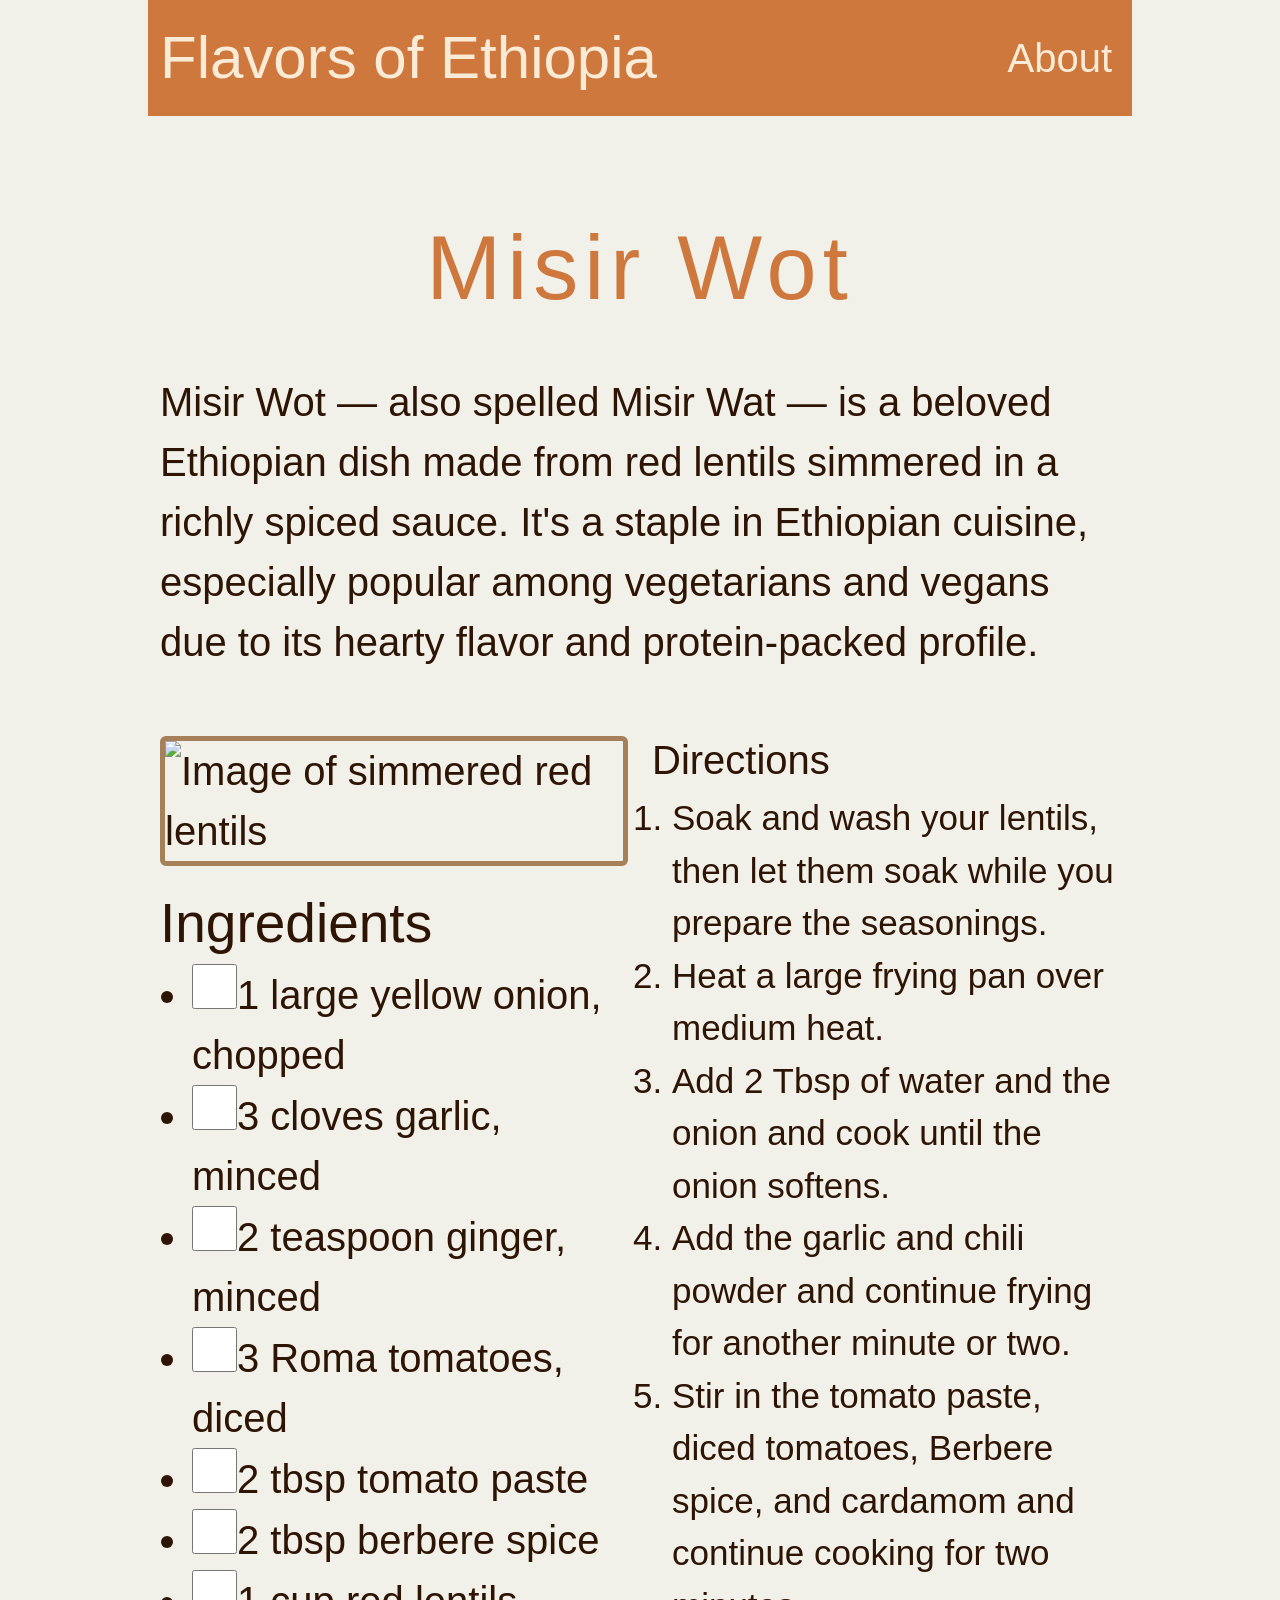
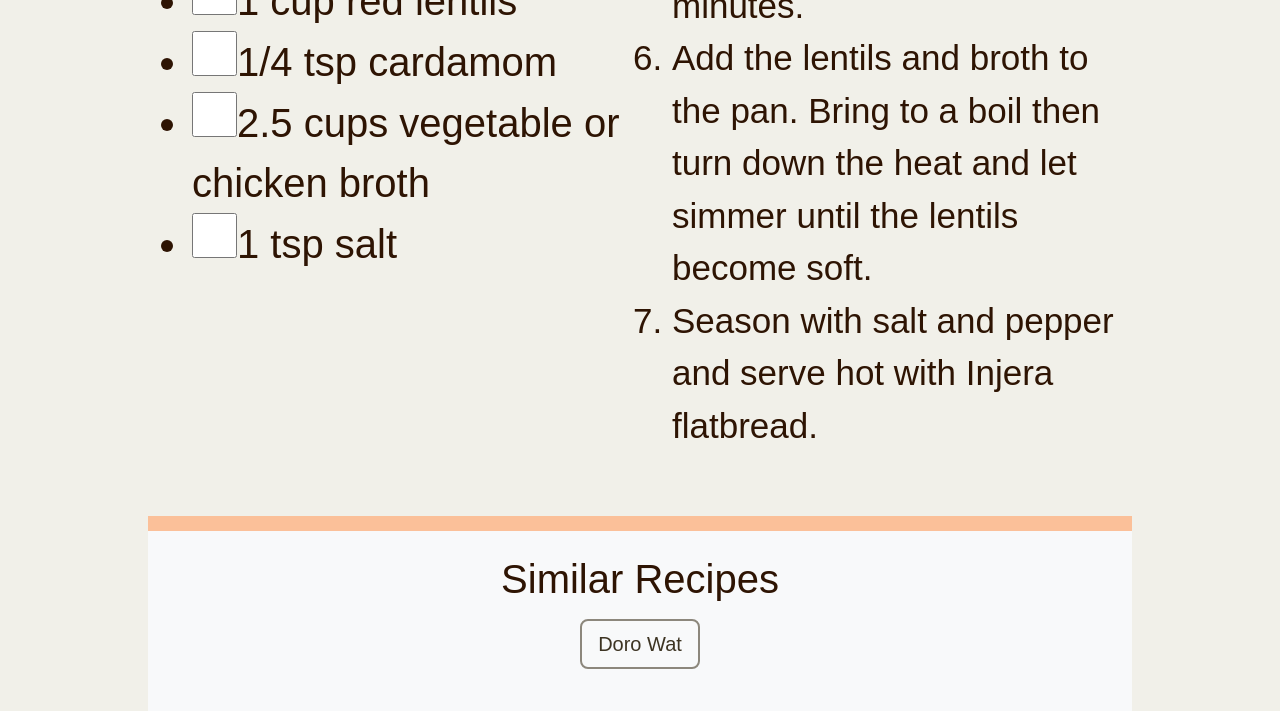
==== commit b68c350d: "I might have accidentally deleted the JavaScript link in my HTML, which was causing the issue. Re-ad" ====
--- a/index.html
+++ b/index.html
@@ -26,8 +26,6 @@
         </div>
       </nav>
       
-
-  
   <div class="container mt-5">
     <div class="row">
       <div class="col-12">
@@ -43,7 +41,7 @@
         <img src="https://www.paintthekitchenred.com/wp-content/uploads/2021/01/Instant-Pot-Ethiopian-Lentils-P1-Paint-the-Kitchen-Red.jpg" alt="Image of simmered red lentils" class="img-fluid rounded mb-4">
         <div id="ingredients">
           <h2>Ingredients</h2>
-          <ul>
+          <ul id="ingredientsList">
             <li>1 large yellow onion, chopped</li>
             <li>3 cloves garlic, minced</li>
             <li>2 teaspoon ginger, minced</li>
@@ -73,7 +71,6 @@
       </div>
     </div>
   </div>
-
  
   <footer class="footer bg-light py-4">
     <div class="container">
@@ -84,4 +81,7 @@
         </li>
       </ul>
     </div>
-  </footer>+  </footer>
+<script src="script.js"></script>
+</body>
+</html>
--- a/styles.css
+++ b/styles.css
@@ -96,7 +96,6 @@
 .navbar-brand{
     color: antiquewhite;
     font-size: 60px;
-    font-style;
 }
 
 .nav-link{
